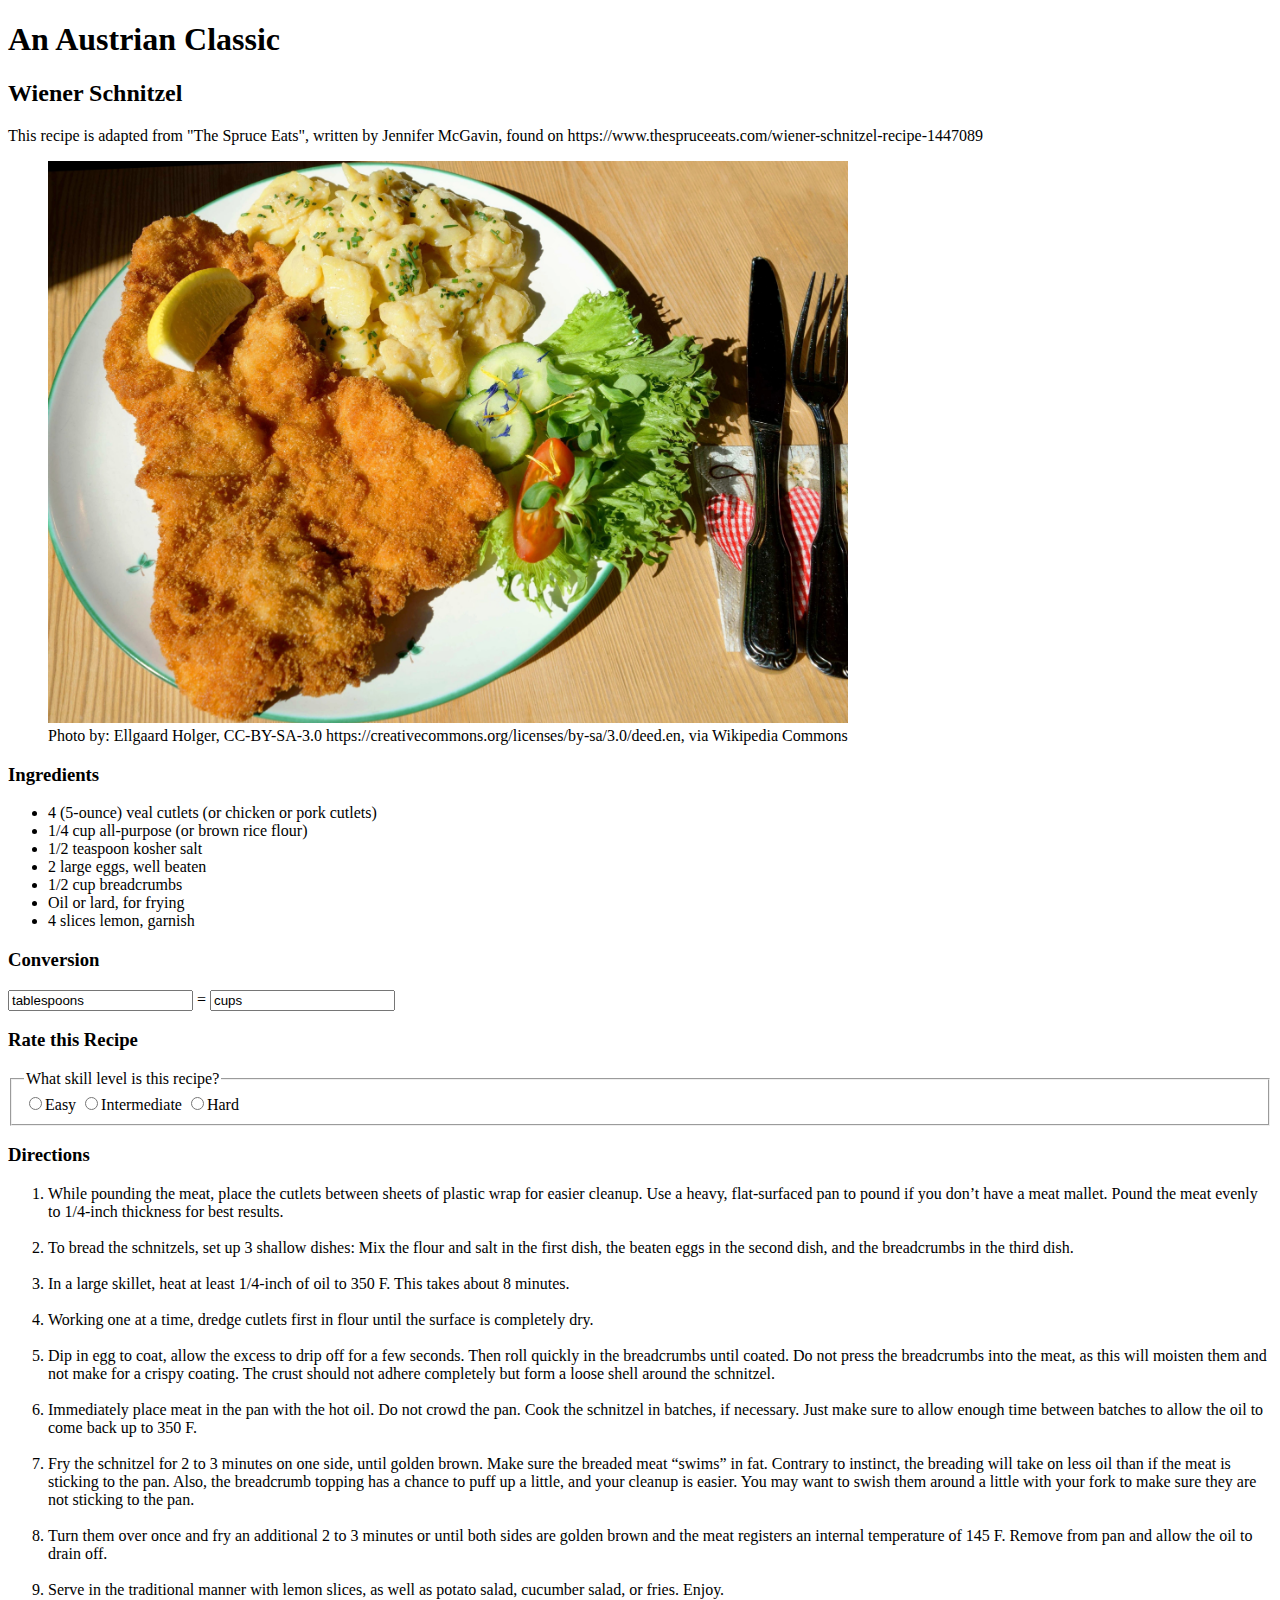
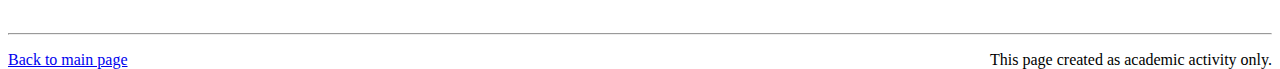
==== html/wiener-schnitzel.html @ 06e324d9 "Add files via upload" ====
<!DOCTYPE html>
<html lang="en">

<head>
  <meta charset="utf-8">
  <meta name="viewport" content="width=device-width">
  <title>html-recipe-WienerSchnitzel</title>
  <link href="../css/style.css" rel="stylesheet" type="text/css" />
</head>

<body>
  <h1>An Austrian Classic</h1>
  
  <h2>Wiener Schnitzel</h2>
  <p>This recipe is adapted from "The Spruce Eats", written by Jennifer McGavin, found on https://www.thespruceeats.com/wiener-schnitzel-recipe-1447089</p>
  
  <figure>
    <img src="../images/wiener_schnitzel.jpg" alt="Wiener Schnitzel plated with salad" style="width:800px;height:562px;">
    <figcaption>Photo by: Ellgaard Holger, CC-BY-SA-3.0 https://creativecommons.org/licenses/by-sa/3.0/deed.en, via Wikipedia Commons</figcaption>
  </figure>
  
  <h3>Ingredients</h3>
  <ul>
    <li>4 (5-ounce) veal cutlets (or chicken or pork cutlets)</li>
    <li>1/4 cup all-purpose (or brown rice flour)</li>
    <li>1/2 teaspoon kosher salt</li>
    <li>2 large eggs, well beaten</li>
    <li>1/2 cup breadcrumbs</li>
    <li>Oil or lard, for frying</li>
    <li>4 slices lemon, garnish</li>
  </ul>
  
  <h3>Conversion</h3>
  <form>
    <input type="text" id="tbsp" name="tbsp" value="tablespoons">
    <span>=</span>
    <input type="text" id="cups" name="cups" value="cups">
  </form>

  <h3>Rate this Recipe</h3>
  <form>
    <fieldset>
      <legend>What skill level is this recipe?</legend>
      <label><input type="radio" id="easy" name="difficulty" value="Easy">Easy</label>
      <label><input type="radio" id="intermediate" name="difficulty" value="Intermediate">Intermediate</label>
      <label><input type="radio" id="hard" name="difficulty" value="Intermediate">Hard</label>
    </fieldset>
  </form>
  
<!--   <h3>Equipment</h3>
  <ul>
    <li>Meat Mallet/Heavy, flat surfaced pan</li>
    <li>Large Skillet</li>
    <li>Three bowls</li>
    <li>Whisk or fork(for eggs)</li>
  </ul> -->
  <h3>Directions</h3>
  <ol>
    <li>While pounding the meat, place the cutlets between sheets of plastic wrap for easier cleanup. Use a heavy, flat-surfaced pan to pound if you don’t have a meat mallet. Pound the meat evenly to 1/4-inch thickness for best results.<br><br></li>
    
    <li>To bread the schnitzels, set up 3 shallow dishes: Mix the flour and salt in the first dish, the beaten eggs in the second dish, and the breadcrumbs in the third dish.<br><br></li>
    
    <li>In a large skillet, heat at least 1/4-inch of oil to 350 F. This takes about 8 minutes.<br><br></li>
    
    <li>Working one at a time, dredge cutlets first in flour until the surface is completely dry.<br><br></li>
    
    <li>Dip in egg to coat, allow the excess to drip off for a few seconds. Then roll quickly in the breadcrumbs until coated. Do not press the breadcrumbs into the meat, as this will moisten them and not make for a crispy coating. The crust should not adhere completely but form a loose shell around the schnitzel.<br><br></li>
   
    <li>Immediately place meat in the pan with the hot oil. Do not crowd the pan. Cook the schnitzel in batches, if necessary. Just make sure to allow enough time between batches to allow the oil to come back up to 350 F.<br><br></li>
    
    <li>Fry the schnitzel for 2 to 3 minutes on one side, until golden brown. Make sure the breaded meat “swims” in fat. Contrary to instinct, the breading will take on less oil than if the meat is sticking to the pan. Also, the breadcrumb topping has a chance to puff up a little, and your cleanup is easier. You may want to swish them around a little with your fork to make sure they are not sticking to the pan.<br><br></li>
    
    <li>Turn them over once and fry an additional 2 to 3 minutes or until both sides are golden brown and the meat registers an internal temperature of 145 F. Remove from pan and allow the oil to drain off.<br><br></li>
   
    <li>Serve in the traditional manner with lemon slices, as well as potato salad, cucumber salad, or fries. Enjoy.<br><br></li>
  </ol>
  
  <hr>
  <footer>
    <p>
      <span style="float:left"> <a href="../index.html">Back to main page</a></span>
      <span style="float:right"> This page created as academic activity only.</span>    </p> 
  </footer>
  <script src="script.js"></script>
</body>

</html>
---- css/style.css ----
.wow {
  width: 100px;
}
body{
  
}

h1,h2,h3{}

p{}

li{}

ul
li
ol
hr
span
figure
input
fieldset
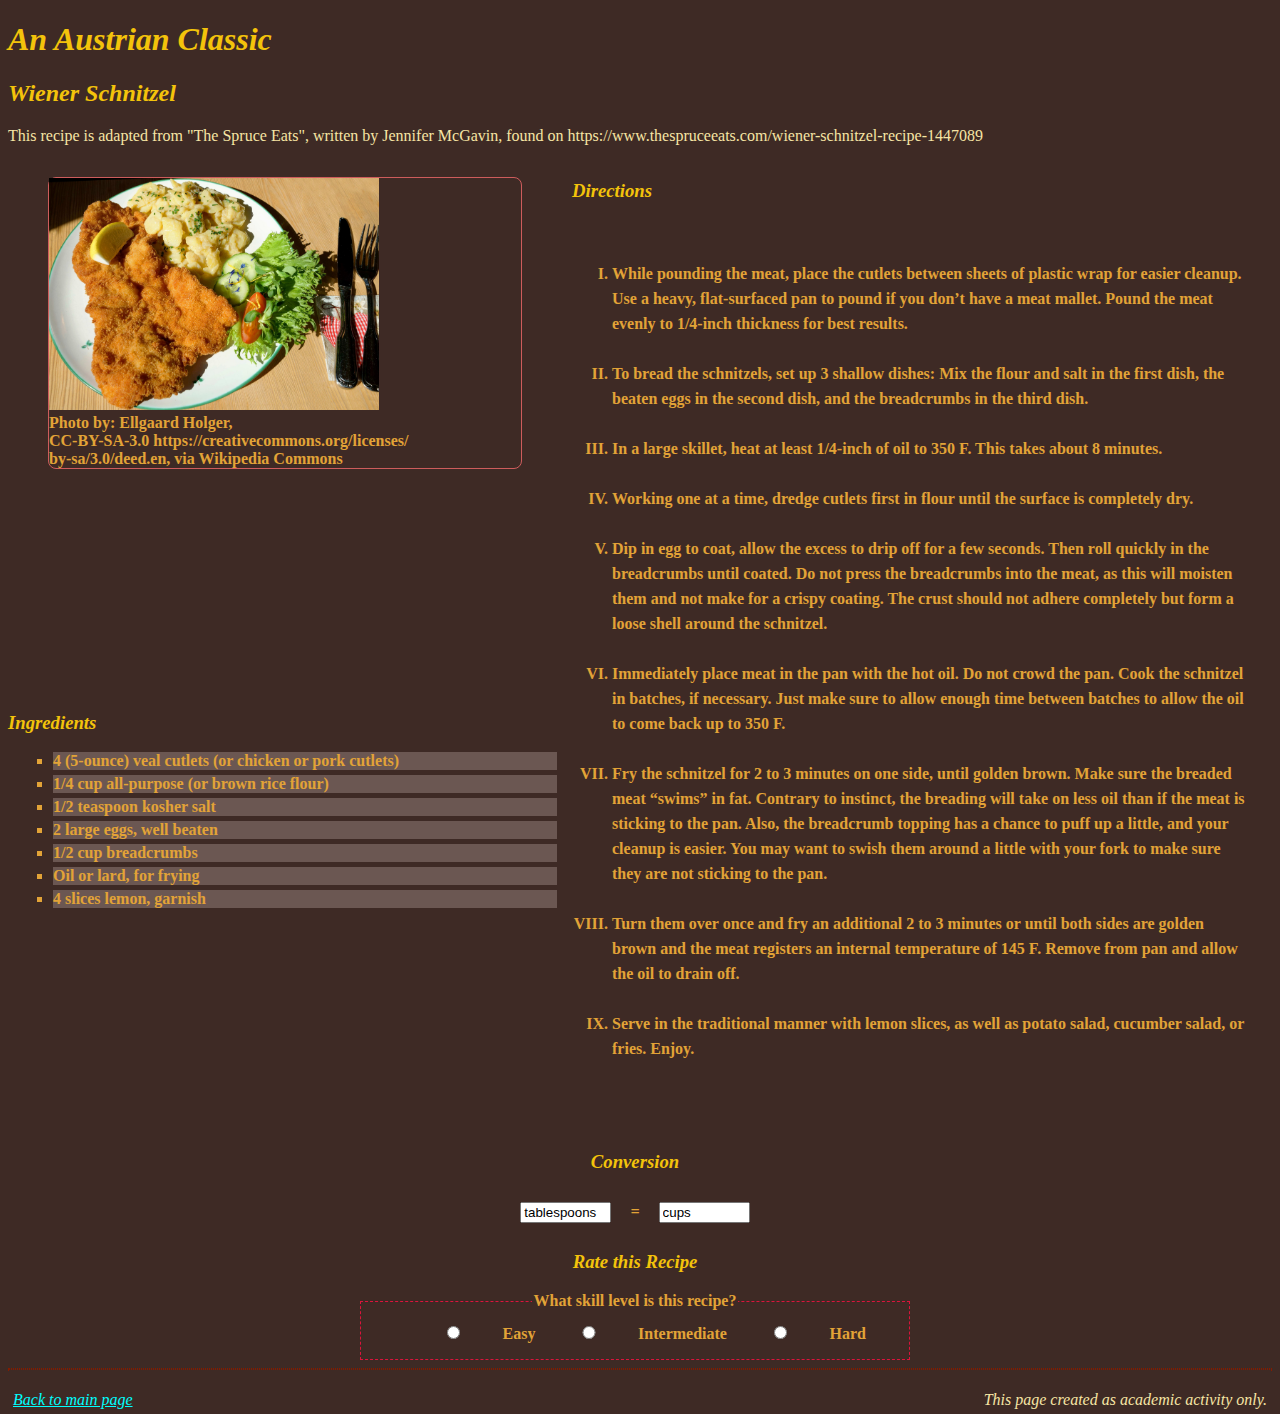
==== commit 9db5daf0: "Add files via upload" ====
--- a/html/wiener-schnitzel.html
+++ b/html/wiener-schnitzel.html
@@ -6,46 +6,51 @@
   <meta name="viewport" content="width=device-width">
   <title>html-recipe-WienerSchnitzel</title>
   <link href="../css/style.css" rel="stylesheet" type="text/css" />
+  
 </head>
 
 <body>
   <h1>An Austrian Classic</h1>
+    <h2>Wiener Schnitzel</h2>
+    <p>This recipe is adapted from "The Spruce Eats", written by Jennifer McGavin, found on https://www.thespruceeats.com/wiener-schnitzel-recipe-1447089</p>
+  <div class="wrapper"> 
+    <div class="box1">
+      <figure>
+        <img src="../images/wiener_schnitzel.jpg" alt="Wiener Schnitzel plated with salad" style="height:50%;width:70%" >
+        <figcaption>Photo by: Ellgaard Holger,<br> CC-BY-SA-3.0 https://creativecommons.org/licenses/<br>by-sa/3.0/deed.en, via Wikipedia Commons</figcaption>
+      </figure>
+    </div>
   
-  <h2>Wiener Schnitzel</h2>
-  <p>This recipe is adapted from "The Spruce Eats", written by Jennifer McGavin, found on https://www.thespruceeats.com/wiener-schnitzel-recipe-1447089</p>
+    <div class="box2">
+      <h3>Ingredients</h3>
+      <ul>
+      <li>4 (5-ounce) veal cutlets (or chicken or pork cutlets)</li>
+        <li>1/4 cup all-purpose (or brown rice flour)</li>
+        <li>1/2 teaspoon kosher salt</li>
+        <li>2 large eggs, well beaten</li>
+        <li>1/2 cup breadcrumbs</li>
+        <li>Oil or lard, for frying</li>
+        <li>4 slices lemon, garnish</li>
+      </ul>
+    </div>
   
-  <figure>
-    <img src="../images/wiener_schnitzel.jpg" alt="Wiener Schnitzel plated with salad" style="width:800px;height:562px;">
-    <figcaption>Photo by: Ellgaard Holger, CC-BY-SA-3.0 https://creativecommons.org/licenses/by-sa/3.0/deed.en, via Wikipedia Commons</figcaption>
-  </figure>
-  
-  <h3>Ingredients</h3>
-  <ul>
-    <li>4 (5-ounce) veal cutlets (or chicken or pork cutlets)</li>
-    <li>1/4 cup all-purpose (or brown rice flour)</li>
-    <li>1/2 teaspoon kosher salt</li>
-    <li>2 large eggs, well beaten</li>
-    <li>1/2 cup breadcrumbs</li>
-    <li>Oil or lard, for frying</li>
-    <li>4 slices lemon, garnish</li>
-  </ul>
-  
-  <h3>Conversion</h3>
-  <form>
-    <input type="text" id="tbsp" name="tbsp" value="tablespoons">
-    <span>=</span>
-    <input type="text" id="cups" name="cups" value="cups">
-  </form>
+    <div class="box3">
+      <h3>Conversion</h3>
+      <form>
+        <input type="text" id="tbsp" name="tbsp" value="tablespoons">
+        <span>=</span>
+        <input type="text" id="cups" name="cups" value="cups">
+      </form>
 
-  <h3>Rate this Recipe</h3>
-  <form>
-    <fieldset>
-      <legend>What skill level is this recipe?</legend>
-      <label><input type="radio" id="easy" name="difficulty" value="Easy">Easy</label>
-      <label><input type="radio" id="intermediate" name="difficulty" value="Intermediate">Intermediate</label>
-      <label><input type="radio" id="hard" name="difficulty" value="Intermediate">Hard</label>
-    </fieldset>
-  </form>
+      <h3>Rate this Recipe</h3>
+      <form>
+        <fieldset>
+          <legend>What skill level is this recipe?</legend>
+          <label><input type="radio" id="easy" name="difficulty" value="Easy">Easy</label>
+          <label><input type="radio" id="intermediate" name="difficulty" value="Intermediate">Intermediate</label>
+          <label><input type="radio" id="hard" name="difficulty" value="Intermediate">Hard</label>
+        </fieldset>
+      </form>
   
 <!--   <h3>Equipment</h3>
   <ul>
@@ -54,27 +59,31 @@
     <li>Three bowls</li>
     <li>Whisk or fork(for eggs)</li>
   </ul> -->
-  <h3>Directions</h3>
-  <ol>
-    <li>While pounding the meat, place the cutlets between sheets of plastic wrap for easier cleanup. Use a heavy, flat-surfaced pan to pound if you don’t have a meat mallet. Pound the meat evenly to 1/4-inch thickness for best results.<br><br></li>
+    </div>
+  
+    <div class="box4">
+      <h3>Directions</h3>
+      <ol>
+        <li>While pounding the meat, place the cutlets between sheets of plastic wrap for easier cleanup. Use a heavy, flat-surfaced pan to pound if you don’t have a meat mallet. Pound the meat evenly to 1/4-inch thickness for best results.<br><br></li>
     
-    <li>To bread the schnitzels, set up 3 shallow dishes: Mix the flour and salt in the first dish, the beaten eggs in the second dish, and the breadcrumbs in the third dish.<br><br></li>
+        <li>To bread the schnitzels, set up 3 shallow dishes: Mix the flour and salt in the first dish, the beaten eggs in the second dish, and the breadcrumbs in the third dish.<br><br></li>
     
-    <li>In a large skillet, heat at least 1/4-inch of oil to 350 F. This takes about 8 minutes.<br><br></li>
+        <li>In a large skillet, heat at least 1/4-inch of oil to 350 F. This takes about 8 minutes.<br><br></li>
     
-    <li>Working one at a time, dredge cutlets first in flour until the surface is completely dry.<br><br></li>
+        <li>Working one at a time, dredge cutlets first in flour until the surface is completely dry.<br><br></li>
     
-    <li>Dip in egg to coat, allow the excess to drip off for a few seconds. Then roll quickly in the breadcrumbs until coated. Do not press the breadcrumbs into the meat, as this will moisten them and not make for a crispy coating. The crust should not adhere completely but form a loose shell around the schnitzel.<br><br></li>
+        <li>Dip in egg to coat, allow the excess to drip off for a few seconds. Then roll quickly in the breadcrumbs until coated. Do not press the breadcrumbs into the meat, as this will moisten them and not make for a crispy coating. The crust should not adhere completely but form a loose shell around the schnitzel.<br><br></li>
    
-    <li>Immediately place meat in the pan with the hot oil. Do not crowd the pan. Cook the schnitzel in batches, if necessary. Just make sure to allow enough time between batches to allow the oil to come back up to 350 F.<br><br></li>
+        <li>Immediately place meat in the pan with the hot oil. Do not crowd the pan. Cook the schnitzel in batches, if necessary. Just make sure to allow enough time between batches to allow the oil to come back up to 350 F.<br><br></li>
     
-    <li>Fry the schnitzel for 2 to 3 minutes on one side, until golden brown. Make sure the breaded meat “swims” in fat. Contrary to instinct, the breading will take on less oil than if the meat is sticking to the pan. Also, the breadcrumb topping has a chance to puff up a little, and your cleanup is easier. You may want to swish them around a little with your fork to make sure they are not sticking to the pan.<br><br></li>
+        <li>Fry the schnitzel for 2 to 3 minutes on one side, until golden brown. Make sure the breaded meat “swims” in fat. Contrary to instinct, the breading will take on less oil than if the meat is sticking to the pan. Also, the breadcrumb topping has a chance to puff up a little, and your cleanup is easier. You may want to swish them around a little with your fork to make sure they are not sticking to the pan.<br><br></li>
     
-    <li>Turn them over once and fry an additional 2 to 3 minutes or until both sides are golden brown and the meat registers an internal temperature of 145 F. Remove from pan and allow the oil to drain off.<br><br></li>
+        <li>Turn them over once and fry an additional 2 to 3 minutes or until both sides are golden brown and the meat registers an internal temperature of 145 F. Remove from pan and allow the oil to drain off.<br><br></li>
    
-    <li>Serve in the traditional manner with lemon slices, as well as potato salad, cucumber salad, or fries. Enjoy.<br><br></li>
-  </ol>
-  
+        <li>Serve in the traditional manner with lemon slices, as well as potato salad, cucumber salad, or fries. Enjoy.<br><br></li>
+      </ol>
+      </div>
+  </div>
   <hr>
   <footer>
     <p>
--- a/css/style.css
+++ b/css/style.css
@@ -2,20 +2,103 @@
   width: 100px;
 }
 body{
+  font-family:Garamond;
+  background:#3E2A25;
+  color:#E2A337;
+  font-weight:bold;
+}
+
+h1,h2,h3{
+  color:#F3C30B;
+  font-family: Rockwell;
+  font-style:oblique;
   
 }
 
-h1,h2,h3{}
+p{
+  color:#F6E5A4;
+  font-weight:normal;
+ }
 
-p{}
+ul{
+  list-style-type: square;
+  list-style-position:outside;
+}
+ul li{
+  background:#6B5752;
+  margin:5px;
+}
 
-li{}
+ol{
+  list-style-type: upper-roman;
+  padding-top:25px;
+  padding-bottom:20px;
+  padding-right:25px;
+  line-height:25px
+}
+hr{
+  border:1px dotted #841B00;
+}
+span{
+  font-style:oblique;
+  margin:5px;
+}
+figure{
+  border-radius:8px;
+  border: 1px solid indianred;
+}
 
-ul
-li
-ol
-hr
-span
-figure
-input
-fieldset+input{
+  margin:10px;
+  width:15%
+}
+fieldset{
+  border: 1px dashed crimson;
+  
+}
+a{
+  color:aqua;
+}
+
+a:visited{
+  color: floralwhite
+}
+
+/* div{
+  border:1px blue solid;
+} */
+
+div.wrapper{
+  display:grid;
+  grid-template-columns: auto 700px;
+  gap: 10px;
+  grid-template-rows: 550px 300pxauto;
+}
+
+.box1{
+  grid-column:1;
+  grid-row:1;
+}
+
+.box2{
+  grid-column:1;
+  grid-row:2;
+}
+
+.box3{
+  position:relative;
+  left:350px;
+  display:flex;
+  flex-flow:column;
+  text-align:center;
+  grid-column:1/2;
+  grid-row:3;
+}
+
+.box4{
+  display:flex;
+  flex-wrap:wrap;
+  flex-direction:column;
+  grid-column:2;
+  grid-row:1/3;
+}
